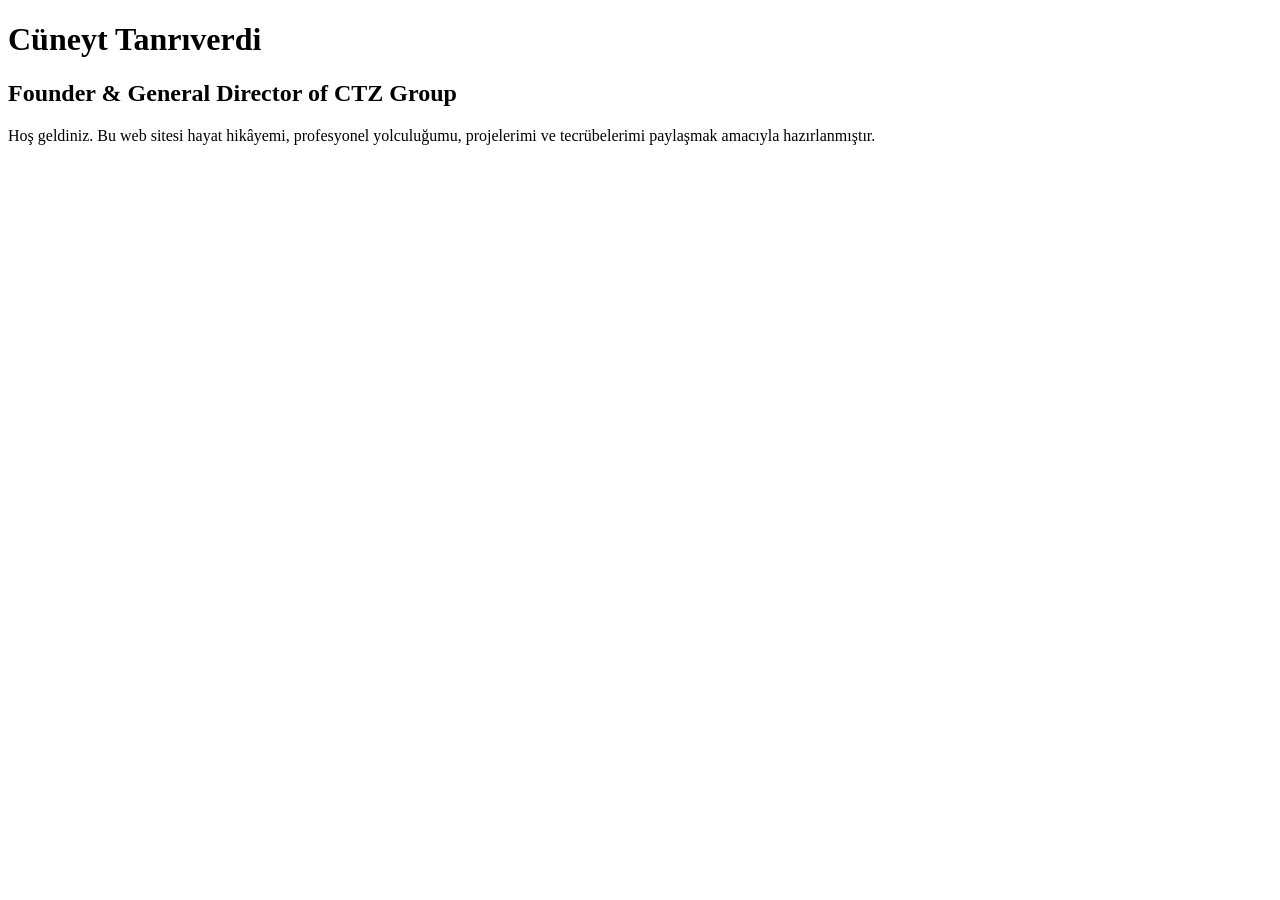
==== index.html @ c7a6a32d "Create index.html with initial website content Add basic structure and content for the homepage." ====
<!DOCTYPE html>
<html lang="tr">
<head>
    <meta charset="UTF-8">
    <meta name="viewport" content="width=device-width, initial-scale=1.0">
    <title>Cüneyt Tanrıverdi | Official Website</title>
</head>
<body>

    <h1>Cüneyt Tanrıverdi</h1>
    <h2>Founder & General Director of CTZ Group</h2>

    <p>
        Hoş geldiniz.
        Bu web sitesi hayat hikâyemi, profesyonel yolculuğumu,
        projelerimi ve tecrübelerimi paylaşmak amacıyla hazırlanmıştır.
    </p>

</body>
</html>
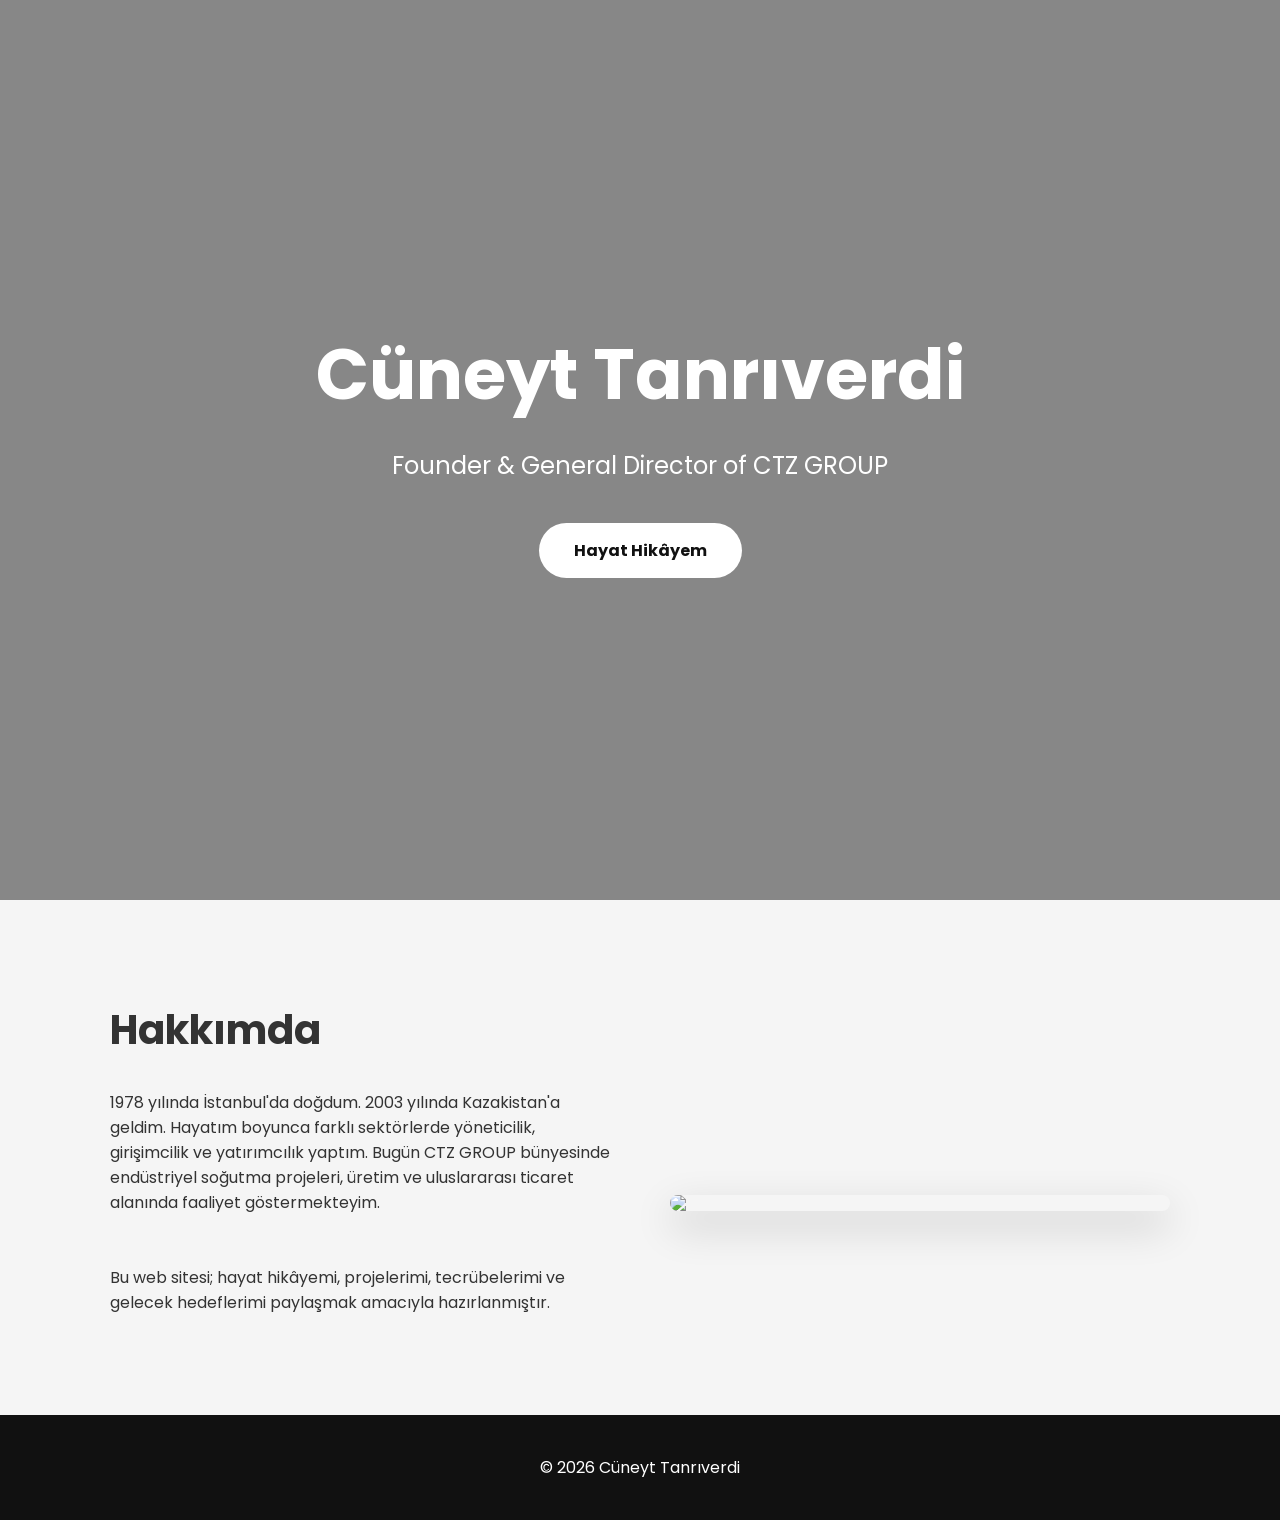
==== commit 650a60e3: "Update index.html" ====
--- a/index.html
+++ b/index.html
@@ -1,20 +1,224 @@
 <!DOCTYPE html>
 <html lang="tr">
 <head>
-    <meta charset="UTF-8">
-    <meta name="viewport" content="width=device-width, initial-scale=1.0">
-    <title>Cüneyt Tanrıverdi | Official Website</title>
+<meta charset="UTF-8">
+<meta name="viewport" content="width=device-width, initial-scale=1.0">
+
+<title>Cüneyt Tanrıverdi | Official Website</title>
+
+<link rel="preconnect" href="https://fonts.googleapis.com">
+<link rel="preconnect" href="https://fonts.gstatic.com" crossorigin>
+
+<link href="https://fonts.googleapis.com/css2?family=Poppins:wght@300;400;600;700&display=swap" rel="stylesheet">
+
+<style>
+
+*{
+margin:0;
+padding:0;
+box-sizing:border-box;
+font-family:'Poppins',sans-serif;
+}
+
+body{
+background:#f5f5f5;
+color:#333;
+}
+
+header{
+
+height:100vh;
+
+background:linear-gradient(rgba(0,0,0,.45),rgba(0,0,0,.45)),
+url("images/hero.jpg");
+
+background-size:cover;
+background-position:center;
+
+display:flex;
+justify-content:center;
+align-items:center;
+text-align:center;
+color:white;
+
+}
+
+.hero h1{
+
+font-size:70px;
+
+}
+
+.hero p{
+
+font-size:24px;
+
+margin-top:20px;
+
+}
+
+.btn{
+
+display:inline-block;
+
+margin-top:40px;
+
+padding:15px 35px;
+
+background:white;
+
+color:#111;
+
+text-decoration:none;
+
+border-radius:50px;
+
+font-weight:bold;
+
+transition:.3s;
+
+}
+
+.btn:hover{
+
+background:#0077ff;
+
+color:white;
+
+}
+
+section{
+
+max-width:1100px;
+
+margin:auto;
+
+padding:100px 20px;
+
+}
+
+h2{
+
+font-size:40px;
+
+margin-bottom:30px;
+
+}
+
+.about{
+
+display:grid;
+
+grid-template-columns:1fr 1fr;
+
+gap:60px;
+
+align-items:center;
+
+}
+
+.about img{
+
+width:100%;
+
+border-radius:20px;
+
+box-shadow:0 15px 40px rgba(0,0,0,.2);
+
+}
+
+footer{
+
+background:#111;
+
+color:white;
+
+padding:40px;
+
+text-align:center;
+
+}
+
+@media(max-width:900px){
+
+.hero h1{
+
+font-size:42px;
+
+}
+
+.about{
+
+grid-template-columns:1fr;
+
+}
+
+}
+
+</style>
+
 </head>
+
 <body>
 
-    <h1>Cüneyt Tanrıverdi</h1>
-    <h2>Founder & General Director of CTZ Group</h2>
-
-    <p>
-        Hoş geldiniz.
-        Bu web sitesi hayat hikâyemi, profesyonel yolculuğumu,
-        projelerimi ve tecrübelerimi paylaşmak amacıyla hazırlanmıştır.
-    </p>
+<header>
+
+<div class="hero">
+
+<h1>Cüneyt Tanrıverdi</h1>
+
+<p>Founder & General Director of CTZ GROUP</p>
+
+<a class="btn" href="#about">
+Hayat Hikâyem
+</a>
+
+</div>
+
+</header>
+
+<section id="about">
+
+<h2>Hakkımda</h2>
+
+<div class="about">
+
+<div>
+
+<p>
+
+1978 yılında İstanbul'da doğdum.
+
+2003 yılında Kazakistan'a geldim.
+
+Hayatım boyunca farklı sektörlerde yöneticilik, girişimcilik ve yatırımcılık yaptım.
+
+Bugün CTZ GROUP bünyesinde endüstriyel soğutma projeleri, üretim ve uluslararası ticaret alanında faaliyet göstermekteyim.
+
+</p>
+
+<br><br>
+
+<p>
+
+Bu web sitesi; hayat hikâyemi, projelerimi, tecrübelerimi ve gelecek hedeflerimi paylaşmak amacıyla hazırlanmıştır.
+
+</p>
+
+</div>
+
+<img src="images/profile.jpg">
+
+</div>
+
+</section>
+
+<footer>
+
+© 2026 Cüneyt Tanrıverdi
+
+</footer>
 
 </body>
+
 </html>
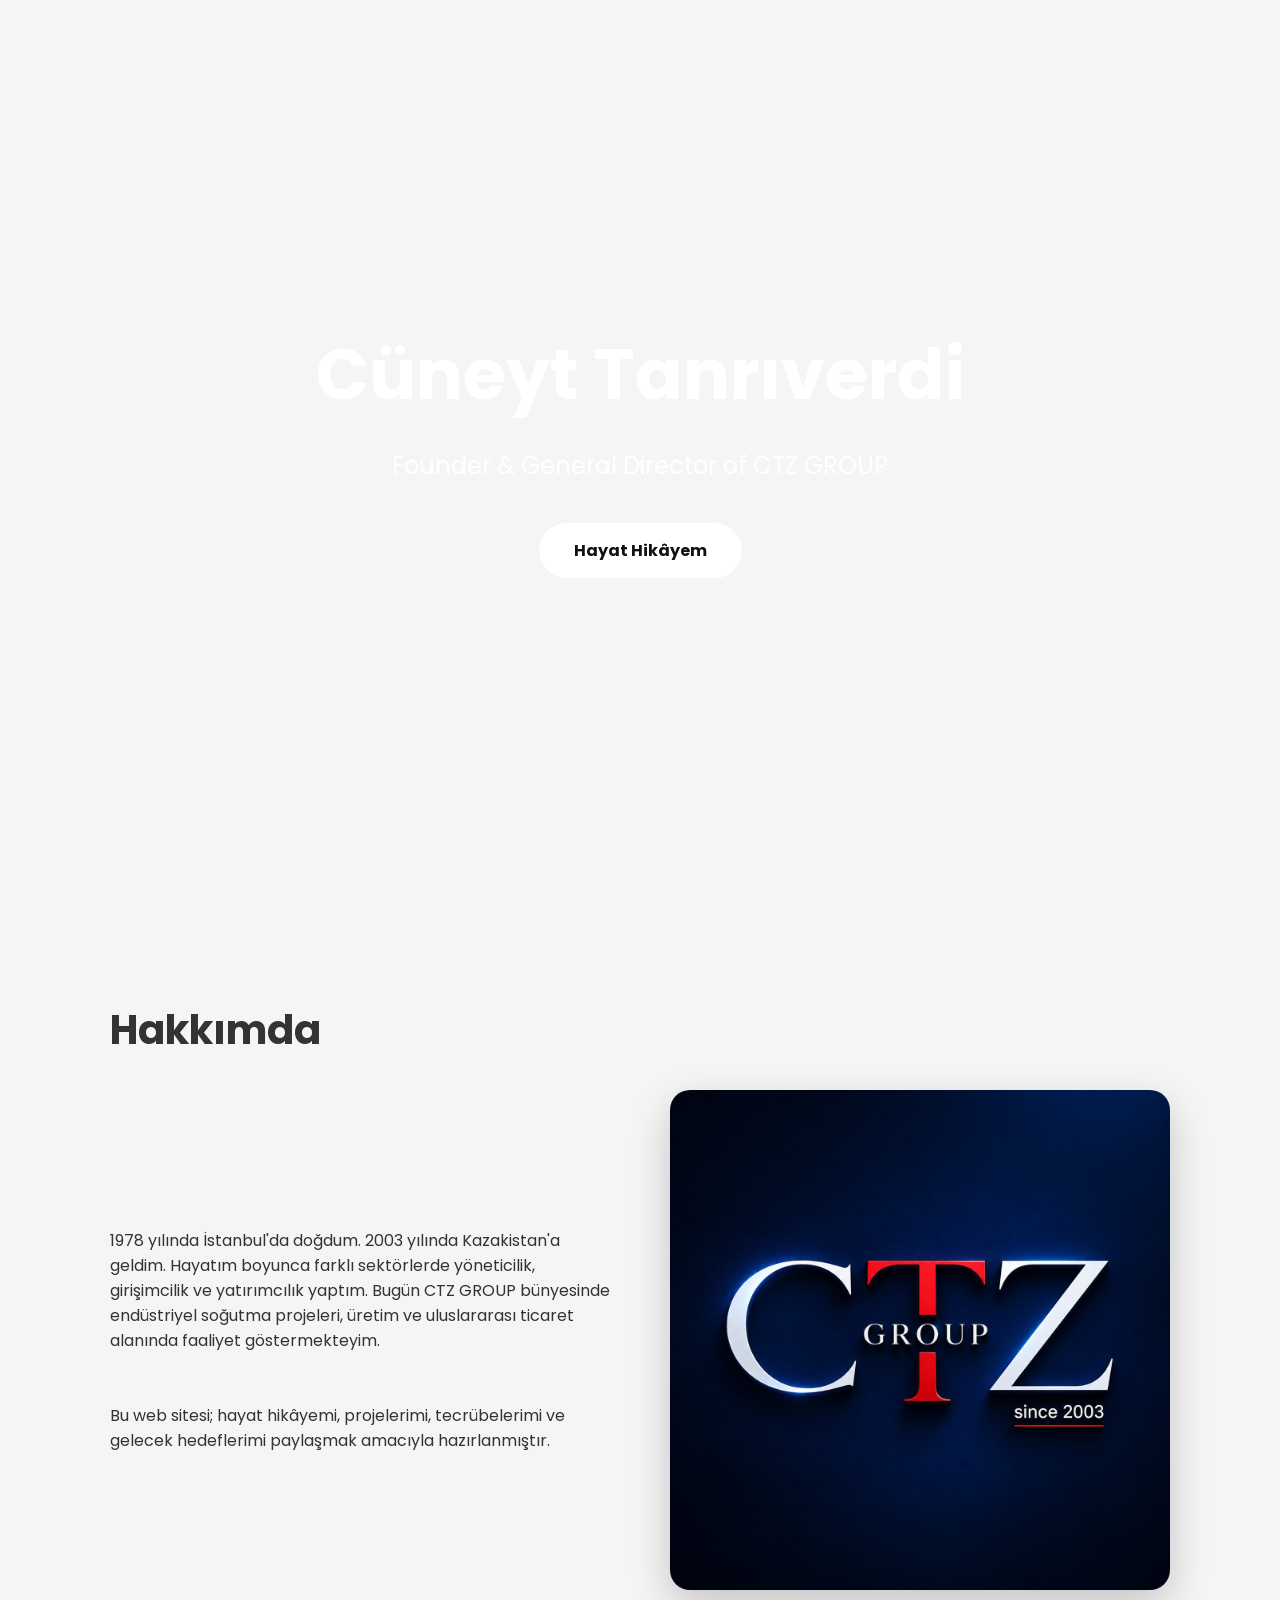
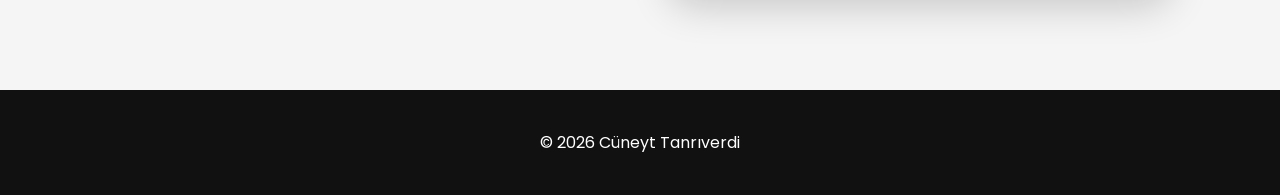
==== commit f45acb05: "Update index.html" ====
--- a/index.html
+++ b/index.html
@@ -30,7 +30,7 @@
 height:100vh;
 
 background:linear-gradient(rgba(0,0,0,.45),rgba(0,0,0,.45)),
-url("images/hero.jpg");
+url("images/IMG_0946.png")
 
 background-size:cover;
 background-position:center;
@@ -207,7 +207,7 @@
 
 </div>
 
-<img src="images/profile.jpg">
+<img src="images/IMG_0946.png">
 
 </div>
 
